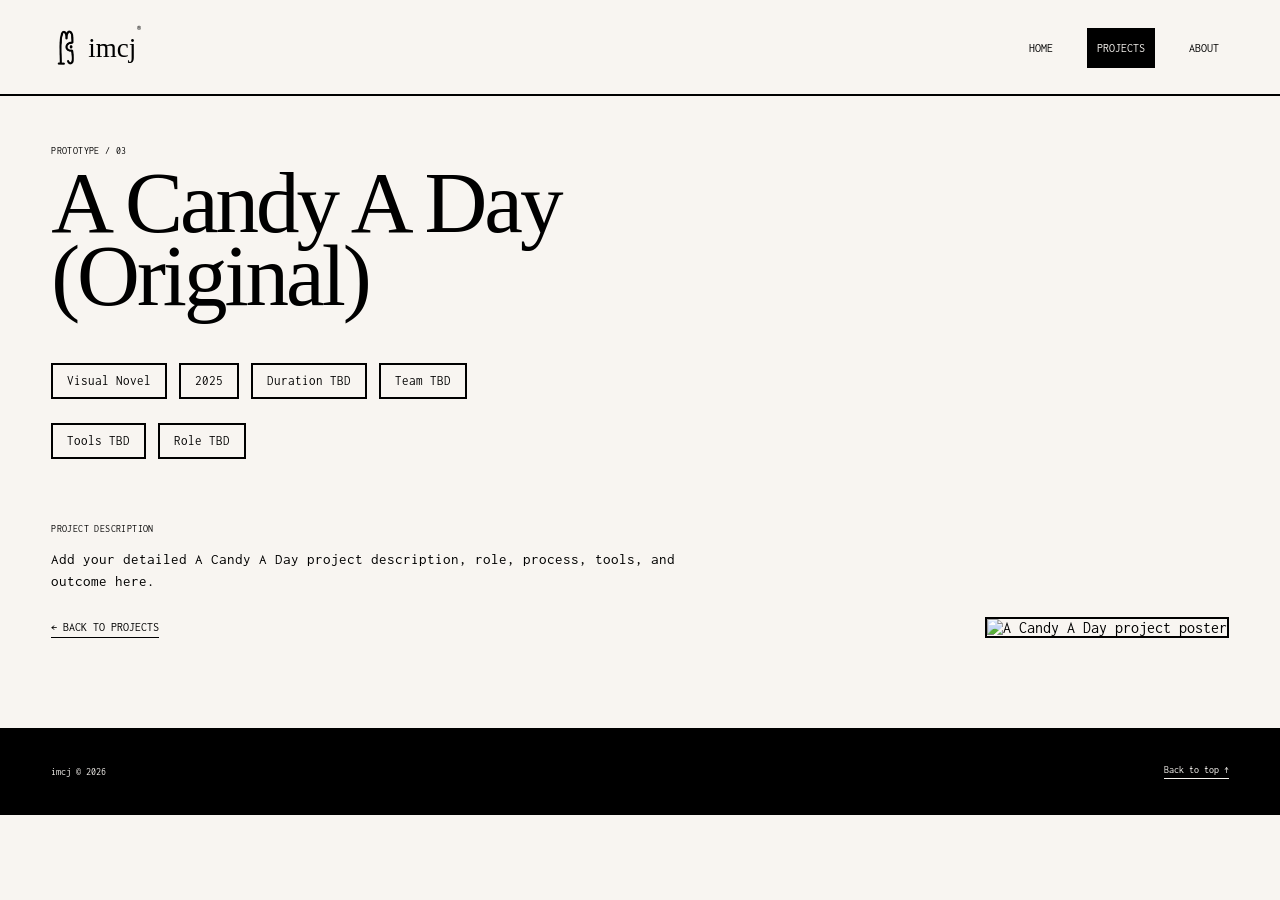
==== a-candy-a-day.html @ 1c9f44af "Changes from F1" ====
<!doctype html>
<html lang="en">
<head>
    <meta charset="utf-8">
    <meta name="viewport" content="width=device-width, initial-scale=1">
    <meta name="description" content="A Candy A Day (Original) — a visual novel prototype by imcj.">
    <title>A Candy A Day (Original) — imcj</title>
    <link rel="stylesheet" href="style.css">
    <!-- # CASE STUDY STYLES — Include this file on any page that reuses the sections below. -->
    <link rel="stylesheet" href="project-sections.css">
    <!-- # GALLERY VIEWER — Include this script on other pages to make their case-study images expandable. -->
    <script defer src="gallery-viewer.js"></script>
</head>
<body class="project-page-body">
    <!-- # PROJECT PAGE HEADER — Keep these links matched with the Home and About headers. -->
    <header class="site-header">
        <a class="wordmark" href="index.html" aria-label="Return to home"><img class="header-logo" src="Logo1.png" alt="" draggable="false">imcj<span>®</span></a>
        <nav aria-label="Main navigation">
            <a href="index.html">Home</a>
            <a href="index.html#work" aria-current="page">Projects</a>
            <a href="about.html">About</a>
        </nav>
    </header>

    <main class="project-page-main">
        <article class="project-detail">
            <section class="project-landing" aria-labelledby="a-candy-a-day-title">
                <div class="project-landing-copy">
                    <!-- # A CANDY A DAY TITLE — Edit the project number and name here. -->
                    <header class="project-detail-heading">
                    <p class="section-number">PROTOTYPE / 03</p>
                        <h1 id="a-candy-a-day-title" class="project-title-long">A Candy A Day (Original)</h1>
                    </header>

                    <!-- # A CANDY A DAY TAGS — Replace each item with the final project type, year, duration, team, tools, and role. -->
                    <ul class="project-tag-list" aria-label="A Candy A Day project information">
                        <li>Visual Novel</li>
                        <li>2025</li>
                        <li>Duration TBD</li>
                        <li>Team TBD</li>
                        <li>Tools TBD</li>
                        <li>Role TBD</li>
                    </ul>

                    <!-- # A CANDY A DAY DESCRIPTION — Replace this placeholder with your final project summary. -->
                    <div class="project-detail-description">
                        <p class="section-number">PROJECT DESCRIPTION</p>
                        <p>Add your detailed A Candy A Day project description, role, process, tools, and outcome here.</p>
                    </div>
                </div>

                <!-- # A CANDY A DAY POSTER — Change the filename here when a project-specific poster is ready. -->
                <img class="project-poster" src="poster_image.png" alt="A Candy A Day project poster">
            </section>

            <a class="project-page-back" href="index.html#work">← Back to projects</a>
        </article>
    </main>

    <footer>
        <p>imcj © 2026</p>
        <a href="#top">Back to top ↑</a>
    </footer>
</body>
</html>
---- style.css ----
/* # FONT SETTINGS — Replace these Google Font names if you choose another body or display font. */
@import url("https://fonts.googleapis.com/css2?family=Inconsolata:wght@400;500;600&family=Schoolbell&display=swap");

/* # COLOUR & SIZE SETTINGS — These variables control the palette, outlines, shadows, and corners site-wide. */
:root {
    --paper: #f8f5f1;
    --ink: #000000;
    --line: 2px solid var(--ink);
    --shadow: 7px 7px 0 var(--ink);
    --radius: 5px;
}

/* # BASE PAGE SETTINGS — Change the default background, text colour, or body font here. */
* {
    box-sizing: border-box;
}

html {
    scroll-behavior: smooth;
}

body {
    margin: 0;
    overflow-x: hidden;
    color: var(--ink);
    background: var(--paper);
    font-family: "Inconsolata", monospace;
}

body.intro-playing {
    overflow: hidden;
}

/* # RETURN-VISIT INTRO SETTING — Prevents an already-viewed intro from flashing while the page loads. */
.intro-seen .intro {
    display: none;
}

.intro-seen body.intro-playing {
    overflow-x: hidden;
    overflow-y: auto;
}

button,
a {
    color: inherit;
}

button {
    font: inherit;
}

a {
    text-decoration: none;
}

.sr-only {
    position: absolute;
    width: 1px;
    height: 1px;
    padding: 0;
    margin: -1px;
    overflow: hidden;
    clip: rect(0, 0, 0, 0);
    white-space: nowrap;
    border: 0;
}

/* # OPENING ANIMATION — Adjust each frame's delay and the finish timer in scene.js to change its speed. */
.intro {
    position: fixed;
    inset: 0;
    z-index: 1000;
    overflow: hidden;
    color: var(--paper);
    background: var(--ink);
    transition: opacity 500ms ease, visibility 500ms ease;
}

.intro.is-finished {
    opacity: 0;
    visibility: hidden;
    pointer-events: none;
}

.intro-frame {
    position: absolute;
    inset: 0;
    display: grid;
    place-items: center;
    opacity: 0;
    animation: frameFlash 780ms both;
}

.intro-frame > span {
    position: absolute;
    top: 24px;
    left: 28px;
    font-size: 12px;
}

.intro-frame p {
    margin: 0;
    padding-inline: 20px;
    font-family: "Schoolbell", cursive;
    font-size: clamp(48px, 10vw, 140px);
    line-height: 0.9;
    text-align: center;
}

.intro-frame-one {
    color: var(--ink);
    background: var(--paper);
    animation-delay: 0ms;
}

.intro-frame-two {
    color: var(--paper);
    background: var(--ink);
    animation-delay: 700ms;
}

.intro-frame-three {
    color: var(--ink);
    background: var(--paper);
    animation-delay: 1400ms;
}

.skip-intro {
    position: absolute;
    right: 24px;
    bottom: 24px;
    z-index: 3;
    padding: 9px 14px;
    border: 1px solid currentColor;
    border-radius: 0;
    color: inherit;
    background: transparent;
    cursor: pointer;
}

@keyframes frameFlash {
    0% { opacity: 0; transform: scale(1.03); }
    10%, 88% { opacity: 1; transform: scale(1); }
    100% { opacity: 0; transform: scale(0.98); }
}

/* # HEADER SETTINGS — Fixed positioning keeps the shared navigation visible while the page scrolls. */
.site-header {
    position: fixed;
    top: 0;
    left: 0;
    z-index: 10;
    display: flex;
    justify-content: space-between;
    align-items: center;
    width: 100%;
    padding: 24px clamp(20px, 4vw, 64px);
    background: var(--paper);
    /* # HEADER DIVIDER — Change 2px to adjust the black line thickness. */
    box-shadow: inset 0 -2px 0 var(--ink);
}

/* # ANCHOR OFFSET — Prevents fixed navigation from covering section headings after a menu click. */
section[id] {
    scroll-margin-top: 90px;
}

.wordmark {
    display: inline-flex;
    align-items: center;
    gap: 4px;
    font-family: "Schoolbell", cursive;
    font-size: 27px;
    line-height: 1;
}

/* # HEADER LOGO — Change 48px to resize Logo1; negative margins compensate for its transparent canvas. */
.header-logo {
    width: 48px;
    height: 48px;
    margin-right: -7px;
    margin-left: -8px;
    object-fit: contain;
    pointer-events: none;
}

.wordmark span {
    align-self: flex-start;
    margin-left: -3px;
    font-family: "Inconsolata", monospace;
    font-size: 8px;
}

.site-header nav {
    display: flex;
    align-items: center;
    gap: 24px;
    font-size: 12px;
    text-transform: uppercase;
}

.site-header nav a {
    display: inline-flex;
    align-items: center;
    justify-content: center;
    min-height: 40px;
    padding: 7px 10px;
    border-bottom: 1px solid transparent;
}

.site-header nav a:hover,
.site-header nav a:focus-visible {
    border-color: currentColor;
}

/* # ACTIVE HEADER ITEM — The current page receives a black box with off-white text. */
.site-header nav a[aria-current="page"] {
    border-color: var(--ink);
    color: var(--paper);
    background: var(--ink);
}

/* # HERO PROPORTIONS — The scene fills one viewport and crops only its outer edges on narrow screens. */
.hero {
    position: relative;
    height: 100svh;
    min-height: 100svh;
    overflow: hidden;
    padding: 0;
    border-bottom: var(--line);
    background: var(--paper);
}

/* # FULL-CANVAS ART LAYERS — Character and front Dustpoms use matching 1920 × 1080 transparent canvases. */
.hero-layer {
    position: absolute;
    pointer-events: none;
    user-select: none;
}

.hero-character,
.hero-dustpoms-front {
    inset: 0;
    width: 100%;
    height: 100%;
    object-fit: cover;
    object-position: center;
}

.hero-character {
    z-index: 3;
}

.hero-dustpoms-front {
    z-index: 4;
}

/* # REAR DUSTPOMS — This shorter transparent strip sits behind the name at about one-third viewport height. */
.hero-dustpoms-back {
    top: 20%;
    left: 50%;
    z-index: 1;
    width: auto;
    height: 35%;
    max-width: none;
    transform: translateX(-50%);
}

/* # HERO IDENTITY — The name follows the sample placement and stays behind the character artwork. */
.hero-identity {
    position: absolute;
    top: 19%;
    left: 0;
    z-index: 2;
    width: 100%;
    padding-inline: 20px;
    text-align: center;
    pointer-events: none;
}

.hero h1 {
    margin: 0;
    font-family: "Schoolbell", cursive;
    font-size: clamp(78px, 15vw, 220px);
    font-weight: 400;
    line-height: 0.8;
    letter-spacing: -0.04em;
}

/* # SCROLLING TITLE ROW — Change 18s to control speed; a smaller number moves the line faster. */
.hero-marquee {
    position: absolute;
    top: 42%;
    left: 0;
    z-index: 2;
    width: 100%;
    overflow: hidden;
    white-space: nowrap;
    pointer-events: none;
}

.hero-marquee-track {
    display: flex;
    width: max-content;
    animation: heroTitleScroll 18s linear infinite;
    will-change: transform;
}

.hero-marquee-group {
    display: flex;
    flex: none;
    min-width: 100vw;
}

.hero-marquee-group span {
    flex: none;
    min-width: 50vw;
    padding-right: 2.4em;
    font-size: clamp(18px, 1.75vw, 28px);
    font-weight: 500;
    letter-spacing: 0.11em;
    line-height: 1.4;
    text-transform: uppercase;
}

@keyframes heroTitleScroll {
    from { transform: translateX(-50%); }
    to { transform: translateX(0); }
}

/* # ABOUT PROPORTIONS — A narrow label column balances the larger one-line introduction. */
.about {
    display: grid;
    grid-template-columns: minmax(140px, 0.7fr) 3fr;
    gap: 40px;
    padding: clamp(90px, 14vw, 190px) clamp(20px, 6vw, 90px);
    border-bottom: var(--line);
}

.section-number {
    margin: 0;
    font-size: 10px;
    letter-spacing: 0.04em;
}

.about h2 {
    max-width: 1080px;
    margin: 0;
    font-family: "Schoolbell", cursive;
    font-size: clamp(32px, 4.3vw, 64px);
    font-weight: 400;
    line-height: 1.08;
    letter-spacing: -0.025em;
}

/* # WORK SECTION — Change the outer padding here to make this section tighter or more spacious. */
.work {
    padding: clamp(80px, 10vw, 140px) clamp(20px, 4vw, 64px) 120px;
    background: var(--paper);
}

.work-heading {
    display: flex;
    justify-content: space-between;
    align-items: end;
    gap: 40px;
    margin-bottom: 54px;
}

.work-heading h2 {
    margin: 18px 0 0;
    font-family: "Schoolbell", cursive;
    font-size: clamp(52px, 8vw, 116px);
    font-weight: 400;
    line-height: 0.9;
    letter-spacing: -0.035em;
}

.work-instruction {
    max-width: 330px;
    margin: 0;
    font-size: 12px;
    line-height: 1.6;
}

/* # SELECTOR ROW — The deck uses three quarters of the row and the slot uses the final quarter. */
.category-selector-row {
    display: grid;
    grid-template-columns: minmax(0, 3fr) minmax(190px, 1fr);
    gap: clamp(18px, 2.2vw, 34px);
    align-items: stretch;
    max-width: 1400px;
    margin-inline: auto;
}

/* # CARD PROPORTIONS — Three equal 4:5 cards stay grouped on the left side of the selector row. */
.category-deck {
    display: grid;
    grid-template-columns: repeat(3, minmax(0, 1fr));
    gap: clamp(12px, 1.5vw, 22px);
}

.category-card {
    position: relative;
    display: flex;
    flex-direction: column;
    align-items: flex-start;
    min-width: 0;
    aspect-ratio: 4 / 5;
    padding: clamp(14px, 1.8vw, 25px);
    overflow: hidden;
    border: var(--line);
    border-radius: var(--radius);
    background: var(--paper);
    box-shadow: var(--shadow);
    text-align: left;
    cursor: pointer;
    transition: transform 200ms ease, box-shadow 200ms ease, opacity 180ms ease;
}

.category-card:hover,
.category-card:focus-visible {
    outline: none;
    box-shadow: 11px 11px 0 var(--ink);
    transform: translate(-4px, -6px);
}

.category-card:active {
    box-shadow: 3px 3px 0 var(--ink);
    transform: translate(3px, 3px);
}

.category-card.is-selected {
    opacity: 0;
    pointer-events: none;
}

.card-index {
    font-size: 11px;
}

.card-title {
    display: grid;
    place-items: center;
    flex: 1;
    width: 100%;
    font-family: "Schoolbell", cursive;
    font-size: clamp(27px, 2.8vw, 44px);
    line-height: 1;
    letter-spacing: -0.025em;
}

.card-action {
    margin-top: 14px;
    font-size: 9px;
    text-transform: uppercase;
}

/* # SLOT PROPORTIONS — The slot stretches to match the cards and occupies the right side of their row. */
.slot-area {
    position: relative;
    min-width: 0;
}

.slot-label {
    position: absolute;
    bottom: calc(100% + 12px);
    left: 0;
    margin: 0;
    font-size: 10px;
}

.card-slot {
    position: relative;
    display: grid;
    place-items: center;
    width: 100%;
    height: 100%;
    padding: 14px;
    border: 2px dashed var(--ink);
    border-radius: var(--radius);
    background: var(--paper);
}

.slot-empty {
    display: grid;
    justify-items: center;
    opacity: 0.55;
    text-align: center;
}

.slot-empty p {
    margin: 0;
    font-size: 10px;
    line-height: 1.45;
}

.slot-card {
    position: relative;
    display: flex;
    align-items: center;
    justify-content: center;
    min-width: 0;
    width: 100%;
    max-width: 100%;
    height: 100%;
    padding: 20px 26px;
    overflow: hidden;
    border: var(--line);
    border-radius: 2px;
    color: var(--paper);
    background: var(--ink);
    text-align: left;
    cursor: pointer;
    animation: slotSettle 360ms cubic-bezier(0.2, 0.8, 0.2, 1) both;
}

.slot-card:hover,
.slot-card:focus-visible {
    outline: 2px solid var(--paper);
    outline-offset: -7px;
}

.slot-card .slot-card-title {
    font-family: "Schoolbell", cursive;
    font-size: clamp(40px, 6vw, 66px);
    letter-spacing: -0.025em;
    text-transform: capitalize;
}

/* # ILLUSTRATION SLOT TITLE — The longer label scales down so the black card stays inside its dotted frame. */
.slot-card[data-category="illustration"] .slot-card-title {
    max-width: 100%;
    font-size: clamp(32px, 4.5vw, 58px);
    white-space: nowrap;
}

.slot-card small {
    position: absolute;
    right: 18px;
    bottom: 15px;
    font-size: 8px;
    text-transform: uppercase;
}

@keyframes slotSettle {
    0% { transform: scale(0.9) rotate(-2deg); }
    70% { transform: scale(1.02) rotate(1deg); }
    100% { transform: scale(1) rotate(0); }
}

/* # CARD FLIGHT — This fixed temporary copy creates the click-to-slot motion; scene.js supplies its path. */
.flying-card {
    position: fixed;
    z-index: 100;
    margin: 0;
    pointer-events: none;
    will-change: transform;
}

/* # PROJECT ROW — Each item uses a 16:10 image area and scrolls horizontally. */
.projects {
    margin-top: clamp(70px, 10vw, 130px);
    padding-top: 44px;
    border-top: var(--line);
}

.projects.is-visible {
    animation: revealProjects 600ms ease both;
}

.projects-heading {
    display: flex;
    justify-content: space-between;
    align-items: end;
    gap: 30px;
    margin-bottom: 28px;
}

.projects-heading h3 {
    margin: 8px 0 0;
    font-family: "Schoolbell", cursive;
    font-size: clamp(48px, 7vw, 94px);
    font-weight: 400;
    line-height: 0.9;
    letter-spacing: -0.025em;
}

.projects-heading > p {
    margin: 0;
    font-size: 10px;
    text-transform: uppercase;
}

.project-track {
    display: grid;
    /* # THREE PROJECTS PER VIEW — Two 24px gaps are removed before dividing the row into thirds. */
    grid-auto-columns: calc((100% - 48px) / 3);
    grid-auto-flow: column;
    gap: 24px;
    overflow-x: auto;
    padding: 4px 9px 24px 4px;
    scroll-snap-type: x mandatory;
    scrollbar-color: var(--ink) transparent;
}

.project-card {
    scroll-snap-align: start;
}

/* # ILLUSTRATION GALLERY — Only the Illustration category switches the project track to this grid. */
.project-track.is-gallery {
    grid-template-columns: repeat(3, minmax(0, 1fr));
    grid-auto-columns: auto;
    grid-auto-flow: row;
    align-items: start;
    overflow: visible;
    padding: 4px;
    scroll-snap-type: none;
}

.gallery-item {
    min-width: 0;
    margin: 0;
}

/* # GALLERY IMAGE — Replace an illustration placeholder by adding image: "filename.png" in scene.js. */
.gallery-image {
    display: grid;
    place-items: center;
    width: 100%;
    aspect-ratio: 1 / 1;
    overflow: hidden;
    border: 2px dashed var(--ink);
    border-radius: var(--radius);
    background: var(--paper);
}

.gallery-image img {
    display: block;
    width: 100%;
    height: 100%;
    object-fit: cover;
}

.gallery-placeholder {
    padding: 8px 10px;
    border: 1px solid var(--ink);
    background: var(--paper);
    font-size: 9px;
    text-align: center;
}

.gallery-caption {
    padding-top: 12px;
}

.gallery-caption h4 {
    margin: 0;
    font-family: "Schoolbell", cursive;
    font-size: clamp(24px, 2.7vw, 40px);
    font-weight: 400;
    line-height: 1;
    letter-spacing: -0.02em;
}

.gallery-caption p {
    margin: 7px 0 0;
    font-size: 10px;
}

/* # PROJECT IMAGE BUTTON — A thin outline shows normally; hover changes it to the dotted inset frame. */
.project-button {
    display: block;
    width: 100%;
    padding: 0;
    aspect-ratio: 16 / 10;
    border: 2px solid var(--ink);
    border-radius: var(--radius);
    color: var(--paper);
    background: var(--paper);
    cursor: pointer;
    transition: padding 260ms ease, border-color 180ms ease;
}

.project-button-inner {
    position: relative;
    display: block;
    width: 100%;
    height: 100%;
    overflow: hidden;
    border-radius: calc(var(--radius) - 1px);
    background: var(--ink);
}

.project-banner {
    display: block;
    width: 100%;
    height: 100%;
    object-fit: cover;
    transition: transform 350ms ease;
}

/* # PROJECT HOVER COVER — Text stays hidden until hover, keyboard focus, or a tap on mobile. */
.project-overlay {
    position: absolute;
    inset: 0;
    display: flex;
    flex-direction: column;
    justify-content: center;
    align-items: center;
    gap: 7px;
    padding: clamp(18px, 3vw, 34px);
    color: var(--paper);
    background: rgba(0, 0, 0, 0.68);
    opacity: 0;
    pointer-events: none;
    text-align: center;
    transition: opacity 240ms ease;
}

.project-overlay-title {
    font-family: "Schoolbell", cursive;
    font-size: clamp(30px, 3.6vw, 52px);
    font-weight: 400;
    line-height: 0.9;
    letter-spacing: -0.02em;
}

.project-overlay-note {
    font-family: "Inconsolata", monospace;
    font-size: clamp(10px, 1vw, 13px);
    text-transform: uppercase;
}

.project-button:is(:hover, :focus-visible) {
    padding: clamp(8px, 1.2vw, 14px);
    border-style: dashed;
}

.project-button:is(:hover, :focus-visible) .project-overlay {
    opacity: 1;
}

.project-button:focus-visible {
    outline: 2px solid var(--ink);
    outline-offset: 3px;
}

/* # PROJECT PLACEHOLDER — This remains for TBD projects that do not have a banner image yet. */
.project-image {
    position: relative;
    display: grid;
    place-items: center;
    aspect-ratio: 16 / 10;
    overflow: hidden;
    border: 2px dashed var(--ink);
    background: var(--paper);
}

.project-image span {
    padding: 8px 10px;
    border: 1px solid var(--ink);
    background: var(--paper);
    font-size: 9px;
}

.project-meta {
    display: flex;
    justify-content: space-between;
    align-items: start;
    gap: 24px;
    padding-top: 14px;
}

.project-meta h4 {
    margin: 0;
    font-family: "Schoolbell", cursive;
    font-size: clamp(28px, 3vw, 40px);
    font-weight: 400;
    letter-spacing: -0.02em;
}

.project-meta p {
    margin: 5px 0 0;
    font-size: 10px;
}

.project-meta > span {
    padding: 5px 8px;
    border: 1px solid var(--ink);
    font-size: 9px;
}

@keyframes revealProjects {
    from { opacity: 0; transform: translateY(35px); }
    to { opacity: 1; transform: translateY(0); }
}

/* # ABOUT PAGE LAYOUT — Portrait uses roughly 40% of the row and the detailed text uses 60%. */
.about-page-main {
    padding: clamp(120px, 14vw, 190px) clamp(20px, 6vw, 90px) clamp(80px, 10vw, 140px);
}

.about-profile {
    display: grid;
    grid-template-columns: minmax(280px, 0.8fr) minmax(0, 1.2fr);
    gap: clamp(45px, 8vw, 130px);
    align-items: center;
    max-width: 1320px;
    margin-inline: auto;
}

/* # ABOUT PHOTO — Replace this 4:5 placeholder div with an image using the same class for matching proportions. */
.about-photo {
    position: relative;
    display: block;
    width: 100%;
    aspect-ratio: 4 / 5;
    border: var(--line);
    object-fit: cover;
    object-position: center;
}

/* # ABOUT TEXT — The heading uses Schoolbell while longer paragraphs stay readable in Inconsolata. */
.about-copy h1 {
    max-width: 720px;
    margin: 18px 0 38px;
    font-family: "Schoolbell", cursive;
    font-size: clamp(62px, 9vw, 130px);
    font-weight: 400;
    line-height: 0.9;
    letter-spacing: -0.035em;
}

.about-detail-placeholder {
    max-width: 680px;
    font-size: clamp(16px, 1.5vw, 20px);
    line-height: 1.55;
}

.about-detail-placeholder p {
    margin: 0 0 1.25em;
}

/* # LOWER SECTION ALIGNMENT — Right-align only case-study explanations; opening descriptions and About keep their original alignment. */
.case-study-copy {
    text-align: right;
}

/* # CONTACT PLATFORM BUTTONS — Adjust the square size and icon size here. */
.about-contact-platforms {
    margin-top: 34px;
}

.contact-platforms-label {
    margin: 0 0 12px;
    font-size: 10px;
    letter-spacing: 0.06em;
    text-transform: uppercase;
}

.contact-icon-row {
    display: flex;
    flex-wrap: wrap;
    gap: 10px;
}

.contact-icon-button {
    display: grid;
    place-items: center;
    width: 42px;
    height: 42px;
    border: var(--line);
    background: var(--paper);
    transition: color 160ms ease, background-color 160ms ease;
}

.contact-icon-button img {
    display: block;
    width: 24px;
    height: 24px;
    object-fit: contain;
}

.contact-icon-button:hover,
.contact-icon-button:focus-visible {
    background: #e8e4df;
    outline: 2px solid var(--ink);
    outline-offset: 2px;
}

/* # BACK TO MAIN MENU LINK — Adjust the top margin here to move it closer to or farther from the icons. */
.back-main-menu {
    display: inline-block;
    margin-top: 30px;
    padding-bottom: 3px;
    border-bottom: 1px solid currentColor;
    font-size: 12px;
    text-transform: uppercase;
}

.back-main-menu:hover,
.back-main-menu:focus-visible {
    border-bottom-width: 2px;
}

/* # EMAIL ACTION BOX — Change its text in about.html; the inverted palette makes the action easy to find. */
.email-action {
    display: grid;
    grid-template-columns: 1fr 1fr;
    gap: 40px;
    align-items: end;
    max-width: 1320px;
    margin: clamp(90px, 12vw, 170px) auto 0;
    padding: clamp(30px, 5vw, 68px);
    color: var(--paper);
    background: var(--ink);
}

.email-action h2 {
    max-width: 600px;
    margin: 18px 0 0;
    font-family: "Schoolbell", cursive;
    font-size: clamp(48px, 6vw, 88px);
    font-weight: 400;
    line-height: 0.95;
    letter-spacing: -0.025em;
}

.email-action-link {
    display: flex;
    justify-content: space-between;
    gap: 20px;
    padding: 20px 0 8px;
    border-bottom: 2px solid currentColor;
    font-size: clamp(14px, 1.3vw, 18px);
}

.email-action-link:hover,
.email-action-link:focus-visible {
    outline: 1px solid currentColor;
    outline-offset: 8px;
}

/* # PROJECT DETAIL PAGE — Shared two-column landing layout for every game and prototype page. */
.project-page-main {
    padding: clamp(125px, 11vw, 160px) clamp(20px, 4vw, 64px) clamp(60px, 7vw, 96px);
}

.project-detail {
    position: relative;
    max-width: 1450px;
    margin-inline: auto;
}

.project-landing {
    display: grid;
    grid-template-columns: minmax(0, 1.42fr) minmax(360px, 0.92fr);
    gap: clamp(36px, 5vw, 78px);
    align-items: start;
}

.project-landing-copy {
    display: flex;
    min-width: 0;
    flex-direction: column;
}

.project-detail-heading {
    padding-top: 4px;
}

.project-detail-heading h1 {
    max-width: 900px;
    margin: 10px 0 0;
    font-family: "Schoolbell", cursive;
    font-size: clamp(72px, 8.8vw, 132px);
    font-weight: 400;
    line-height: 0.78;
    letter-spacing: -0.035em;
}

.project-detail-heading h1.project-title-long {
    font-size: clamp(58px, 6.8vw, 104px);
    line-height: 0.84;
}

/* # PROJECT TAGS — Edit the text in each project HTML file; tags wrap automatically when space runs out. */
.project-tag-list {
    display: flex;
    flex-wrap: wrap;
    gap: 12px;
    max-width: 820px;
    margin: clamp(34px, 4vw, 54px) 0 0;
    padding: 0;
    list-style: none;
}

.project-tag-list li {
    order: 1;
    padding: 9px 14px;
    border: var(--line);
    font-size: clamp(11px, 1vw, 15px);
    line-height: 1.1;
}

/* # PROJECT TAG ROWS — The final two boxes are always tools and role, so this forces them onto row two. */
.project-tag-list::before {
    content: "";
    order: 2;
    flex-basis: 100%;
    width: 0;
    height: 0;
}

.project-tag-list li:nth-last-child(-n + 2) {
    order: 3;
}

/* # PROJECT POSTER PLACEHOLDER — Replace this div with an img using class="project-poster" when the final poster is ready. */
.project-poster {
    display: grid;
    place-items: center;
    width: 100%;
    min-height: 560px;
    aspect-ratio: 3 / 4;
    padding: 24px;
    border: 2px dashed var(--ink);
    background: var(--paper);
    text-align: center;
}

img.project-poster {
    /* # POSTER ALIGNMENT — Share the landing row's bottom edge with the Back to projects underline. */
    align-self: end;
    justify-self: end;
    /* # POSTER SCALE — Smaller natural-size frame; reserve 64px below the opening viewport. */
    width: auto;
    max-width: 88%;
    max-height: max(300px, calc(100svh - clamp(125px, 11vw, 160px) - 64px));
    height: auto;
    min-height: 0;
    aspect-ratio: auto;
    padding: 0;
    border-style: solid;
    /* # NATURAL POSTER FRAME — The image keeps its own proportions and the border hugs its true edges. */
    object-fit: initial;
}

.project-poster span {
    max-width: 220px;
    font-size: 11px;
    line-height: 1.5;
    text-transform: uppercase;
}

/* # PROJECT DESCRIPTION — Anchored near the bottom-left on desktop to match the supplied draft. */
.project-detail-description {
    max-width: 780px;
    margin-top: auto;
    padding: clamp(36px, 5vw, 70px) 0 46px;
}

.project-detail-description > p:last-child {
    margin: 14px 0 0;
    /* # PROJECT DESCRIPTION SIZE — Lower these values if you want a denser case-study paragraph. */
    font-size: clamp(14px, 1.15vw, 18px);
    line-height: 1.5;
}

.project-page-back {
    position: absolute;
    /* # BACK LINK ALIGNMENT — Align the underline with the poster's bottom border on desktop. */
    bottom: 0;
    left: 0;
    display: inline-block;
    margin-top: 0;
    padding-bottom: 4px;
    border-bottom: 1px solid currentColor;
    font-size: 12px;
    text-transform: uppercase;
}

.project-page-back:hover,
.project-page-back:focus-visible {
    border-bottom-width: 2px;
}

/* # CROSSROADS FEATURED WORKS — A second click-to-select card system used only on crossroads.html. */
.crossroads-featured {
    max-width: 1450px;
    margin: clamp(120px, 13vw, 190px) auto 0;
    padding-top: clamp(46px, 6vw, 82px);
    border-top: var(--line);
}

.crossroads-featured-heading {
    display: flex;
    justify-content: space-between;
    align-items: end;
    gap: 40px;
}

.crossroads-featured-heading h2 {
    margin: 12px 0 0;
    font-family: "Schoolbell", cursive;
    font-size: clamp(70px, 8.5vw, 128px);
    font-weight: 400;
    line-height: 0.82;
    letter-spacing: -0.035em;
}

.crossroads-featured-instruction {
    max-width: 380px;
    margin: 0;
    font-size: clamp(11px, 1vw, 14px);
    line-height: 1.45;
}

.crossroads-selector-layout {
    display: grid;
    grid-template-columns: minmax(0, 3fr) minmax(260px, 1fr);
    gap: clamp(22px, 3vw, 44px);
    align-items: end;
    margin-top: clamp(48px, 6vw, 82px);
}

.crossroads-card-list {
    display: grid;
    grid-template-columns: repeat(3, minmax(0, 1fr));
    gap: clamp(14px, 2vw, 26px);
}

.crossroads-category-card {
    position: relative;
    display: flex;
    width: 100%;
    aspect-ratio: 3 / 4;
    padding: 22px;
    overflow: hidden;
    border: var(--line);
    border-radius: var(--radius);
    color: var(--ink);
    background: var(--paper);
    box-shadow: var(--shadow);
    cursor: pointer;
    flex-direction: column;
    justify-content: space-between;
    text-align: left;
    transition: transform 180ms ease, opacity 180ms ease, box-shadow 180ms ease;
}

.crossroads-category-card:hover,
.crossroads-category-card:focus-visible {
    transform: translate(-3px, -3px);
    outline: 2px solid var(--ink);
    outline-offset: 3px;
    box-shadow: 10px 10px 0 var(--ink);
}

.crossroads-category-card.is-selected {
    opacity: 0.18;
    pointer-events: none;
}

.crossroads-card-number,
.crossroads-card-action,
.crossroads-slot-label {
    font-size: 10px;
    text-transform: uppercase;
}

.crossroads-card-title {
    align-self: center;
    font-family: "Schoolbell", cursive;
    font-size: clamp(30px, 3vw, 52px);
    line-height: 0.95;
    text-align: center;
}

.crossroads-slot-label {
    margin: 0 0 12px;
}

.crossroads-card-slot {
    display: grid;
    width: 100%;
    aspect-ratio: 3 / 4;
    padding: 16px;
    border: 2px dashed var(--ink);
    border-radius: var(--radius);
    place-items: center;
}

.crossroads-slot-placeholder {
    color: #777;
    font-size: 10px;
    text-transform: uppercase;
}

.crossroads-slot-card {
    position: relative;
    display: grid;
    width: 100%;
    height: 100%;
    padding: 18px;
    border: 0;
    border-radius: 2px;
    color: var(--paper);
    background: var(--ink);
    cursor: pointer;
    place-items: center;
}

.crossroads-slot-card strong {
    font-family: "Schoolbell", cursive;
    font-size: clamp(30px, 3vw, 50px);
    font-weight: 400;
    line-height: 0.95;
    text-align: center;
}

.crossroads-slot-card small {
    position: absolute;
    right: 14px;
    bottom: 14px;
    font-size: 9px;
    text-transform: uppercase;
}

.crossroads-slot-card:hover,
.crossroads-slot-card:focus-visible {
    outline: 2px solid var(--ink);
    outline-offset: 4px;
}

/* # CROSSROADS SHOWCASE — The selected category is rendered here, followed by editable image placeholders. */
.crossroads-showcase {
    max-width: 1450px;
    margin: clamp(90px, 11vw, 160px) auto 0;
    padding-top: clamp(42px, 6vw, 76px);
    border-top: var(--line);
    scroll-margin-top: 88px;
    opacity: 0;
    transform: translateY(18px);
    transition: opacity 260ms ease, transform 260ms ease;
}

.crossroads-showcase.is-visible {
    opacity: 1;
    transform: translateY(0);
}

.crossroads-showcase-heading {
    display: grid;
    grid-template-columns: minmax(150px, 0.35fr) minmax(0, 1.65fr);
    gap: clamp(28px, 6vw, 90px);
    align-items: start;
}

.crossroads-showcase-heading h2 {
    grid-column: 2;
    margin: 0;
    font-family: "Schoolbell", cursive;
    font-size: clamp(60px, 8vw, 118px);
    font-weight: 400;
    line-height: 0.85;
}

.crossroads-showcase-heading > p:last-child {
    grid-column: 2;
    max-width: 760px;
    margin: -8px 0 0;
    font-size: clamp(14px, 1.2vw, 18px);
    line-height: 1.5;
}

.crossroads-showcase-gallery {
    display: grid;
    grid-template-columns: repeat(3, minmax(0, 1fr));
    gap: clamp(14px, 2vw, 28px);
    margin-top: clamp(42px, 6vw, 78px);
}

.crossroads-showcase-placeholder {
    display: grid;
    aspect-ratio: 4 / 3;
    padding: 18px;
    border: 2px dashed var(--ink);
    place-items: center;
    font-size: 10px;
    text-align: center;
    text-transform: uppercase;
}

/* # FOOTER SETTINGS — Colours invert here to provide a clear visual ending to the page. */
footer {
    display: flex;
    justify-content: space-between;
    align-items: center;
    gap: 20px;
    padding: 36px clamp(20px, 4vw, 64px);
    color: var(--paper);
    background: var(--ink);
    font-size: 10px;
}

footer p {
    margin: 0;
}

footer a {
    padding-bottom: 3px;
    border-bottom: 1px solid currentColor;
}

/* # MOBILE SETTINGS — These proportions activate when the viewport is narrower than 760px. */
@media (max-width: 760px) {
    .site-header {
        padding: 12px 14px;
    }

    .wordmark {
        gap: 2px;
        font-size: 22px;
    }

    .header-logo {
        width: 40px;
        height: 40px;
        margin-right: -7px;
        margin-left: -7px;
    }

    .site-header nav {
        gap: 2px;
        font-size: 10px;
    }

    .site-header nav a {
        min-height: 32px;
        padding: 5px 6px;
    }

    /* # MOBILE HERO HEIGHT — A shorter hero lets section 01 share the first screen instead of starting far below it. */
    .hero {
        height: 78svh;
        min-height: 500px;
    }

    /* # MOBILE HERO ART — The full scene is scaled inside the shorter hero and shifted upward as one composition. */
    .hero-character,
    .hero-dustpoms-front {
        inset: auto;
        top: 49%;
        left: 50%;
        width: auto;
        height: 82%;
        object-fit: contain;
        transform: translate(-50%, -50%);
    }

    .hero-dustpoms-back {
        top: 23%;
        width: 132vw;
        height: auto;
    }

    .hero h1 {
        font-size: clamp(68px, 22vw, 96px);
    }

    .hero-identity {
        top: 20%;
    }

    .hero-marquee {
        top: 38%;
    }

    .hero-marquee-track span {
        font-size: 15px;
    }

    .about {
        grid-template-columns: 1fr;
        gap: 16px;
        padding: 32px 20px 40px;
    }

    .about h2 {
        font-size: clamp(28px, 9vw, 40px);
    }

    .work {
        padding: 64px 20px 80px;
    }

    .category-selector-row {
        grid-template-columns: 1fr;
        gap: 0;
    }

    .work-heading {
        align-items: start;
        flex-direction: column;
    }

    .category-deck {
        grid-template-columns: repeat(3, minmax(0, 1fr));
        gap: 12px;
        width: 100%;
        max-width: none;
    }

    .category-card {
        aspect-ratio: 4 / 5;
        padding: 10px;
        box-shadow: 4px 4px 0 var(--ink);
    }

    .card-title {
        margin-top: 0;
        font-size: clamp(15px, 4.5vw, 20px);
    }

    .card-index {
        font-size: 9px;
    }

    .card-action {
        display: none;
    }

    .slot-area {
        margin-top: 48px;
    }

    .slot-label {
        position: static;
        margin: 0 0 12px;
    }

    .card-slot {
        height: auto;
        aspect-ratio: 2 / 1;
    }

    .project-track {
        grid-auto-columns: 85vw;
    }

    /* # MOBILE ILLUSTRATION GALLERY — Two compact columns replace the horizontal project scroller. */
    .project-track.is-gallery {
        grid-template-columns: repeat(2, minmax(0, 1fr));
        grid-auto-columns: auto;
        gap: 18px 12px;
        overflow: visible;
        padding-inline: 0;
    }

    .gallery-caption h4 {
        font-size: clamp(20px, 6vw, 28px);
    }

    .about-profile,
    .email-action {
        grid-template-columns: 1fr;
    }

    .about-page-main {
        padding-top: 100px;
    }

    .about-photo {
        width: min(100%, 520px);
    }

    .email-action {
        align-items: start;
    }

    .email-action-link {
        align-items: flex-start;
        flex-direction: column;
    }

    /* # MOBILE PROJECT PAGE — Stacks the title, metadata, poster, and description in reading order. */
    .project-page-main {
        padding: 104px 20px 72px;
    }

    .project-landing {
        grid-template-columns: 1fr;
        gap: 38px;
        min-height: 0;
    }

    .project-detail-heading h1 {
        font-size: clamp(62px, 22vw, 100px);
        line-height: 0.82;
    }

    .project-detail-heading h1.project-title-long {
        font-size: clamp(54px, 16vw, 82px);
        line-height: 0.86;
    }

    .project-tag-list {
        gap: 9px;
        margin-top: 28px;
    }

    .project-tag-list li {
        padding: 8px 10px;
    }

    .project-poster {
        min-height: 0;
    }

    /* # MOBILE POSTER SCALE — Centre the smaller poster and preserve its full proportions. */
    img.project-poster {
        justify-self: center;
        max-width: 90%;
        max-height: 65svh;
    }

    .project-detail-description {
        margin-top: 0;
        padding: 4px 0 0;
    }

    .project-page-back {
        position: static;
        margin-top: 28px;
    }

    /* # MOBILE CROSSROADS FEATURED WORKS — Keeps all three cards in one row and moves the slot underneath. */
    .crossroads-featured {
        margin-top: 90px;
        padding-top: 42px;
    }

    .crossroads-featured-heading {
        align-items: start;
        flex-direction: column;
    }

    .crossroads-featured-heading h2 {
        font-size: clamp(62px, 20vw, 92px);
    }

    .crossroads-selector-layout {
        grid-template-columns: 1fr;
        gap: 38px;
        margin-top: 42px;
    }

    .crossroads-card-list {
        gap: 8px;
    }

    .crossroads-category-card {
        padding: 10px;
        box-shadow: 4px 4px 0 var(--ink);
    }

    .crossroads-card-title {
        font-size: clamp(17px, 5.5vw, 26px);
    }

    .crossroads-card-number,
    .crossroads-card-action {
        font-size: 7px;
    }

    .crossroads-card-slot {
        aspect-ratio: 2 / 1;
    }

    .crossroads-showcase {
        margin-top: 84px;
        padding-top: 40px;
    }

    .crossroads-showcase-heading {
        grid-template-columns: 1fr;
        gap: 18px;
    }

    .crossroads-showcase-heading h2,
    .crossroads-showcase-heading > p:last-child {
        grid-column: 1;
    }

    .crossroads-showcase-heading h2 {
        font-size: clamp(54px, 16vw, 78px);
    }

    .crossroads-showcase-heading > p:last-child {
        margin-top: 0;
    }

    .crossroads-showcase-gallery {
        grid-template-columns: 1fr;
        gap: 14px;
    }

    /* # MOBILE FOOTER — Matches the 64px header height and keeps Back to top on the left. */
    footer {
        min-height: 64px;
        padding: 12px 14px;
        align-items: center;
        flex-direction: row;
        justify-content: space-between;
    }

    footer a {
        order: -1;
    }
}

/* # ACCESSIBILITY SETTINGS — Visitors requesting less motion receive nearly instant transitions. */
@media (prefers-reduced-motion: reduce) {
    html {
        scroll-behavior: auto;
    }

    *,
    *::before,
    *::after {
        animation-duration: 0.01ms !important;
        animation-iteration-count: 1 !important;
        transition-duration: 0.01ms !important;
    }

    .hero-marquee-track {
        animation: none;
    }
}
---- project-sections.css ----
/* # REUSABLE PROJECT SECTIONS — Include after style.css; these classes do not change other page components. */
.case-study {
    width: 100%;
    max-width: 1450px;
    margin: clamp(72px, 9vw, 130px) auto 0;
}

/* # SECTION SPACING — Adjust these values to tighten or loosen the spacing between chapters. */
.case-study-section {
    min-width: 0;
    padding-top: clamp(32px, 4vw, 60px);
    border-top: var(--line);
    scroll-margin-top: 100px;
}
.case-study-section + .case-study-section {
    margin-top: clamp(64px, 8vw, 112px);
}

/* # NUMBER AND COPY — Number above the left-aligned title; explanation alongside it on desktop. */
.case-study-heading {
    display: grid;
    grid-template-columns: minmax(0, 0.8fr) minmax(0, 1.2fr);
    gap: clamp(20px, 4vw, 64px);
    align-items: start;
}
.case-study-number {
    margin: 0 0 12px;
    font-size: 12px;
    line-height: 1;
}
.case-study-copy {
    max-width: 850px;
    min-width: 0;
    padding-top: 24px;
}
.case-study-title {
    min-width: 0;
}
/* # HEADING FONT AND SIZE — Schoolbell matches the portfolio titles; change the clamp values to resize. */
.case-study-title h2 {
    margin: 0;
    font-family: "Schoolbell", cursive;
    font-size: clamp(36px, 4vw, 64px);
    font-weight: 400;
    line-height: 1.08;
    letter-spacing: -0.035em;
    overflow-wrap: break-word;
}
.case-study-copy p {
    margin: 0;
    font-size: clamp(14px, 1.15vw, 18px);
    line-height: 1.65;
}
.case-study-copy p + p {
    margin-top: 18px;
}

/* # GALLERY SETTINGS — Three images per row in HTML order: 01, 02, 03, then 04, 05, 06. */
.case-study-gallery {
    --gallery-gap: clamp(12px, 2vw, 28px);
    display: grid;
    grid-template-columns: repeat(3, minmax(0, 1fr));
    grid-auto-flow: row;
    gap: var(--gallery-gap);
    margin-top: 36px;
}

/* # IMAGE TILE — Replace the span with an image; contain preserves the whole artwork without cropping. */
.case-study-image {
    display: grid;
    place-items: center;
    min-width: 0;
    margin: 0;
    aspect-ratio: 4 / 3;
    /* # GALLERY FRAME — Adjust this padding to change the gap between the artwork and dotted frame. */
    padding: clamp(6px, 1vw, 16px);
    border: 2px dashed var(--ink);
    background: var(--paper);
}
/* # IMAGE FRAME FIT — Follow the picture's natural proportions instead of a fixed placeholder shape. */
.case-study-image:has(img) {
    aspect-ratio: auto;
    align-self: start;
}
.case-study-image span {
    padding: 16px;
    font-size: 11px;
    line-height: 1.6;
    text-align: center;
    text-transform: uppercase;
}
.case-study-image img {
    display: block;
    width: 100%;
    height: auto;
    min-height: 0;
    object-fit: contain;
}

/* # VIDEO SIZE — Change max-width to resize the centred player; aspect-ratio keeps it proportional. */
.case-study-video {
    width: 100%;
    max-width: 1040px;
    aspect-ratio: 16 / 9;
    margin: clamp(28px, 4vw, 52px) auto 0;
    border: var(--line);
    background: var(--ink);
}
.case-study-video iframe {
    display: block;
    width: 100%;
    height: 100%;
    border: 0;
}
.case-study-video-link {
    margin: 16px 0 0;
    text-align: center;
    font-size: 12px;
}
.case-study-video-link a {
    text-decoration: underline;
    text-underline-offset: 4px;
}

/* # CLICKABLE IMAGES — No extra button frame; the existing dotted gallery frame stays unchanged. */
.gallery-image-button {
    display: block;
    width: 100%;
    min-width: 0;
    padding: 0;
    border: 0;
    background: transparent;
    cursor: zoom-in;
}
.gallery-image-button:focus-visible {
    outline: 2px solid var(--ink);
    outline-offset: 4px;
}

/* # FULL-SIZE VIEWER — Original image file, fitted to the screen without cropping or stretching. */
html.gallery-viewer-open { overflow: hidden; }
.gallery-viewer {
    position: fixed;
    inset: 0;
    width: 100%;
    height: 100%;
    max-width: none;
    max-height: none;
    margin: 0;
    padding: 72px 20px 24px;
    border: 0;
    color: var(--paper);
    background: transparent;
}
.gallery-viewer[open] {
    display: flex;
    align-items: center;
    justify-content: center;
}
/* # OVERLAY OPACITY — Only the backdrop is translucent; the artwork stays fully opaque. */
.gallery-viewer::backdrop { background: rgba(0, 0, 0, .75); }
/* # IMAGE WRAPPER — Shrink to the actual image edges so the X follows any image proportions. */
.gallery-viewer-frame {
    position: relative;
    flex: 0 0 auto;
}
.gallery-viewer-image {
    display: block;
    width: auto;
    height: auto;
    /* # ENLARGED IMAGE SIZE — Leave extra breathing room around the uncropped picture. */
    max-width: calc((100vw - 40px) * .88);
    max-height: calc((100dvh - 96px) * .88);
    object-fit: contain;
}

/* # CLOSE BUTTON — Sits 10px above the image's top-right corner, with a large touch target. */
.gallery-viewer-close {
    position: absolute;
    bottom: calc(100% + 10px);
    right: 0;
    display: grid;
    place-items: center;
    width: 44px;
    height: 44px;
    padding: 0;
    border: 1px solid var(--paper);
    color: var(--paper);
    background: var(--ink);
    font: 32px/1 sans-serif;
    cursor: pointer;
}
.gallery-viewer-close:hover,
.gallery-viewer-close:focus-visible {
    color: var(--ink);
    background: var(--paper);
    outline: 2px solid var(--paper);
    outline-offset: 3px;
}

/* # MOBILE SETTINGS — Keep three images per row, with smaller gaps and placeholder labels. */
@media (max-width: 760px) {
    .case-study-heading {
        grid-template-columns: minmax(0, 1fr);
        gap: 24px;
    }
    /* # MOBILE TITLE — Stack the explanation below the heading, preserving the same left edge. */
    .case-study-copy { padding-top: 0; }
    .case-study-gallery { --gallery-gap: 8px; }
    .case-study-image span { padding: 4px; font-size: 7px; overflow-wrap: anywhere; }
}
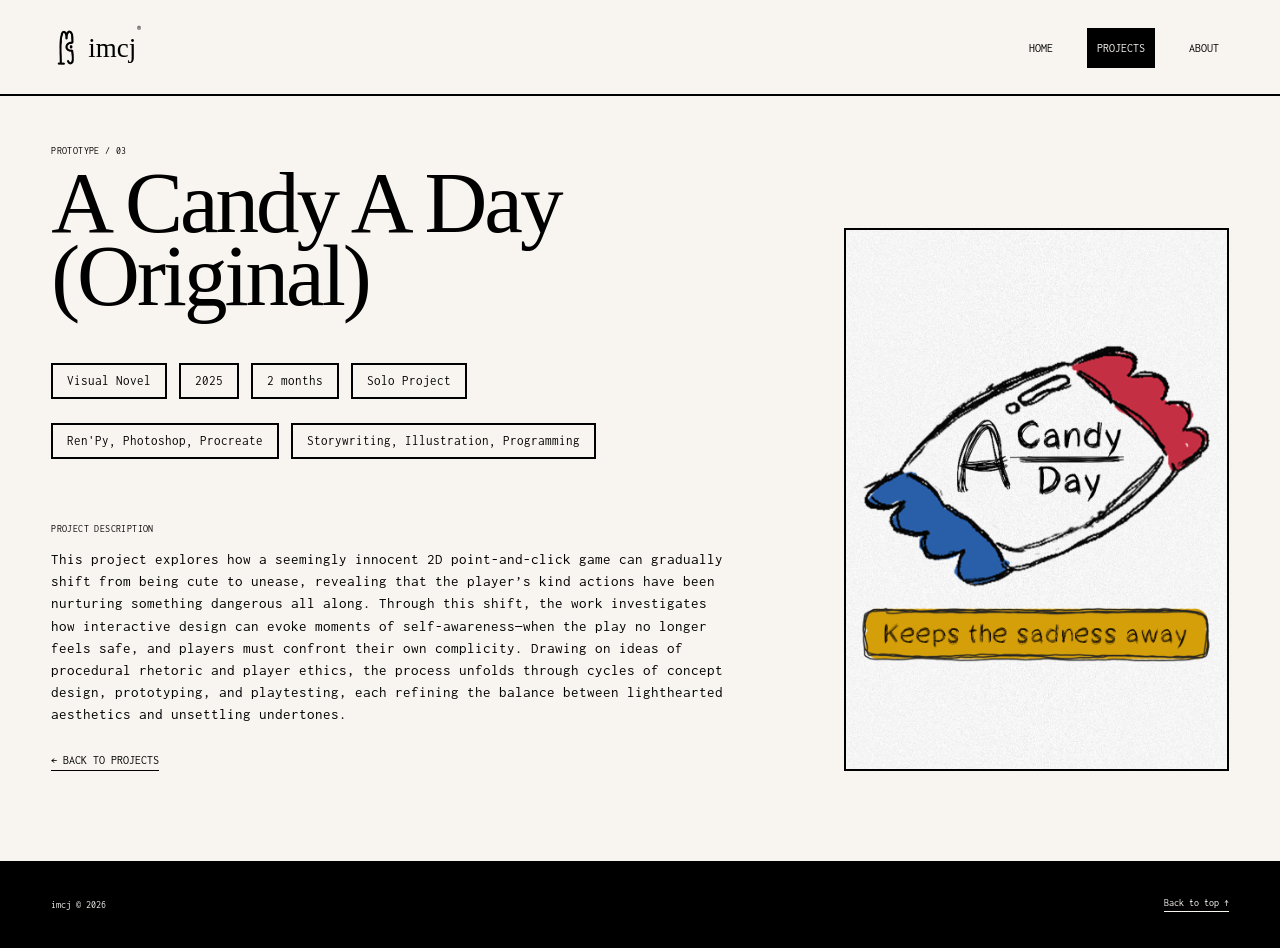
==== commit 6ec4e863: "add acad origin" ====
--- a/a-candy-a-day.html
+++ b/a-candy-a-day.html
@@ -36,21 +36,21 @@
                     <ul class="project-tag-list" aria-label="A Candy A Day project information">
                         <li>Visual Novel</li>
                         <li>2025</li>
-                        <li>Duration TBD</li>
-                        <li>Team TBD</li>
-                        <li>Tools TBD</li>
-                        <li>Role TBD</li>
+                        <li>2 months</li>
+                        <li>Solo Project</li>
+                        <li>Ren'Py, Photoshop, Procreate</li>
+                        <li>Storywriting, Illustration, Programming</li>
                     </ul>
 
                     <!-- # A CANDY A DAY DESCRIPTION — Replace this placeholder with your final project summary. -->
                     <div class="project-detail-description">
                         <p class="section-number">PROJECT DESCRIPTION</p>
-                        <p>Add your detailed A Candy A Day project description, role, process, tools, and outcome here.</p>
+                        <p>This project explores how a seemingly innocent 2D point-and-click game can gradually shift from being cute to unease, revealing that the player’s kind actions have been nurturing something dangerous all along. Through this shift, the work investigates how interactive design can evoke moments of self-awareness—when the play no longer feels safe, and players must confront their own complicity. Drawing on ideas of procedural rhetoric and player ethics, the process unfolds through cycles of concept design, prototyping, and playtesting, each refining the balance between lighthearted aesthetics and unsettling undertones.</p>
                     </div>
                 </div>
 
                 <!-- # A CANDY A DAY POSTER — Change the filename here when a project-specific poster is ready. -->
-                <img class="project-poster" src="poster_image.png" alt="A Candy A Day project poster">
+                <img class="project-poster" src="poster_acadorigin.png" alt="A Candy A Day project poster">
             </section>
 
             <a class="project-page-back" href="index.html#work">← Back to projects</a>
